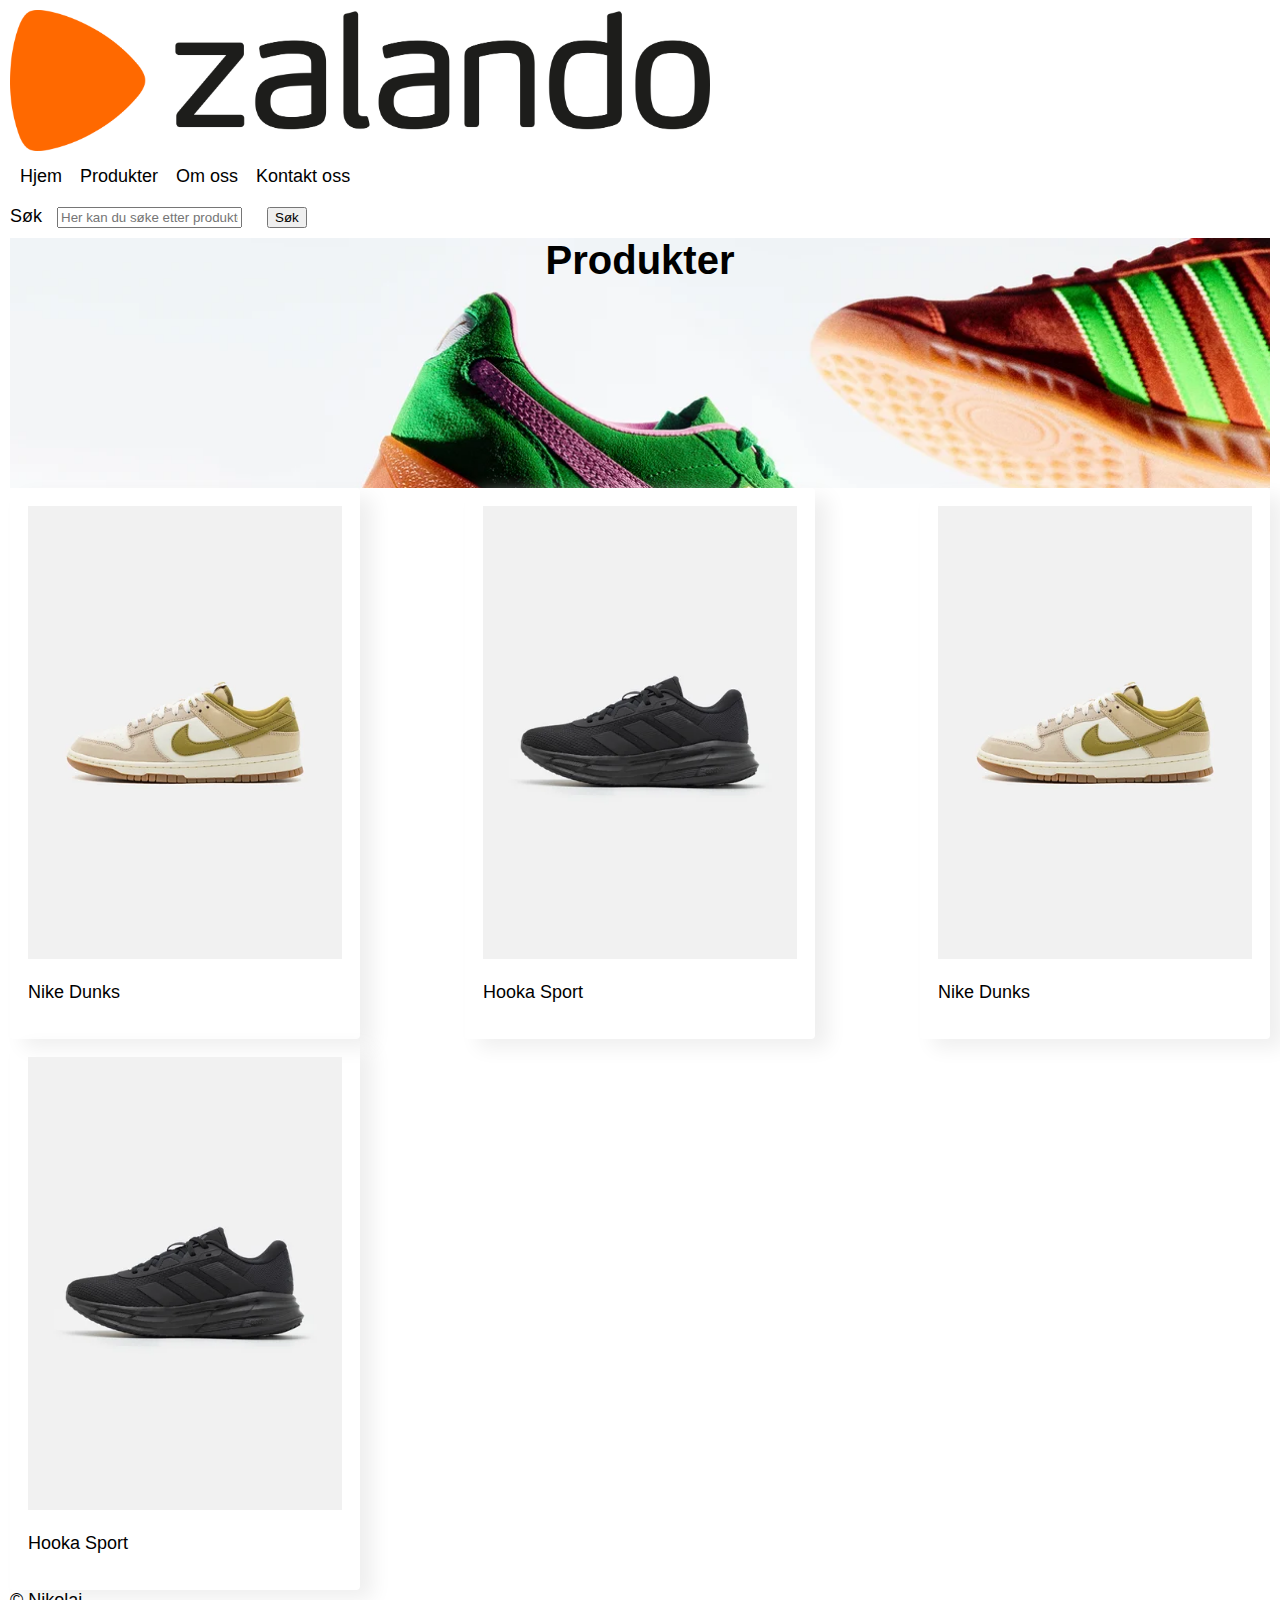
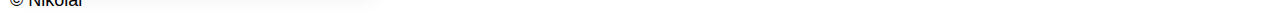
==== prosjekt 2/index.html @ b1544b2f "lagd prosjekt 2 som skal være en form for zalando" ====
<!DOCTYPE html>
<html lang="en">
<head>
    <meta charset="UTF-8">
    <meta name="viewport" content="width=device-width, initial-scale=1.0">
    <link rel="stylesheet" href="css/style.css">
    <title>Prosjekt2</title>
</head>
<body>
    <div id="container">
        <header>
            <img id="main-logo" src="img/zalando-logo-613417410.png" alt="Nettsted logo">
            <nav>
                <ul class="Flex-menu">
                    <li><a href="#">Hjem</a></li>
                    <li><a href="#">Produkter</a></li>
                    <li><a href="#">Om oss</a></li>
                    <li><a href="#">Kontakt oss</a></li>
                </ul>
                <form>
                    <label for="search">Søk</label>
                    <input type="text" placeholder="Her kan du søke etter produkter" id="search">
                    <input type="submit" value="Søk">
                </form>
            </nav>
        </header>
        <main>
            <section class="Flex-Space-b">
                <h2>Produkter</h2>
                <article class="product-Card">
                    <img src="img/3bb3ffb9ad81435e95a07af2f74f73bb.webp" alt="sko">
                    <p class="product-description">Nike Dunks</p>
                </article>

                <article class="product-Card">
                    <img src="img/d419cce977274b4d89a1b050e5636209.webp" alt="sko">
                    <p class="product-description">Hooka Sport</p>
                </article>

                <article class="product-Card">
                    <img src="img/3bb3ffb9ad81435e95a07af2f74f73bb.webp" alt="sko">
                    <p class="product-description">Nike Dunks</p>
                </article>

                <article class="product-Card">
                    <img src="img/d419cce977274b4d89a1b050e5636209.webp" alt="sko">
                    <p class="product-description">Hooka Sport</p>
                </article>
            </section>
        </main>
        <footer>&copy Nikolai</footer>
    </div>
</body>
</html>
---- prosjekt 2/css/style.css ----
*{
    box-sizing: border-box;
}
html{
    font-size: 18px;
}
body{
    font-family: Arial, Helvetica, sans-serif;
    margin: 10px;
}
#main-logo{
    width: 100%;
    max-width: 700px;
}
.Flex-menu{
    display: flex;
    flex-wrap: wrap;
    list-style: none;
    gap: 1rem;
    padding: 0;
    margin: 10px;
    a{
        text-decoration: none;
        color: #000;
    }
}
input{
    margin: 10px;
}
.Flex-Space-b{
    display: flex;
    flex-wrap: wrap;
    justify-content: space-between;
    h2{
        width: 100%;
        text-align: center;
        font-size: 40px;
    }
}
h2{
    background-image: url("../img/skopaper.webp");
    background-size: cover;
    width: 100%;
    text-align: center;
    height: 250px;
    margin: 0 auto;
    
}
.product-Card{
    max-width: 350px;
    min-width: 200px;
    box-shadow: 13px 9px 20px 0px #efefef;
    border-radius: 4px;
    padding: 1rem;
    width: 100%;
    img{
        max-width: 100%;
    }
}
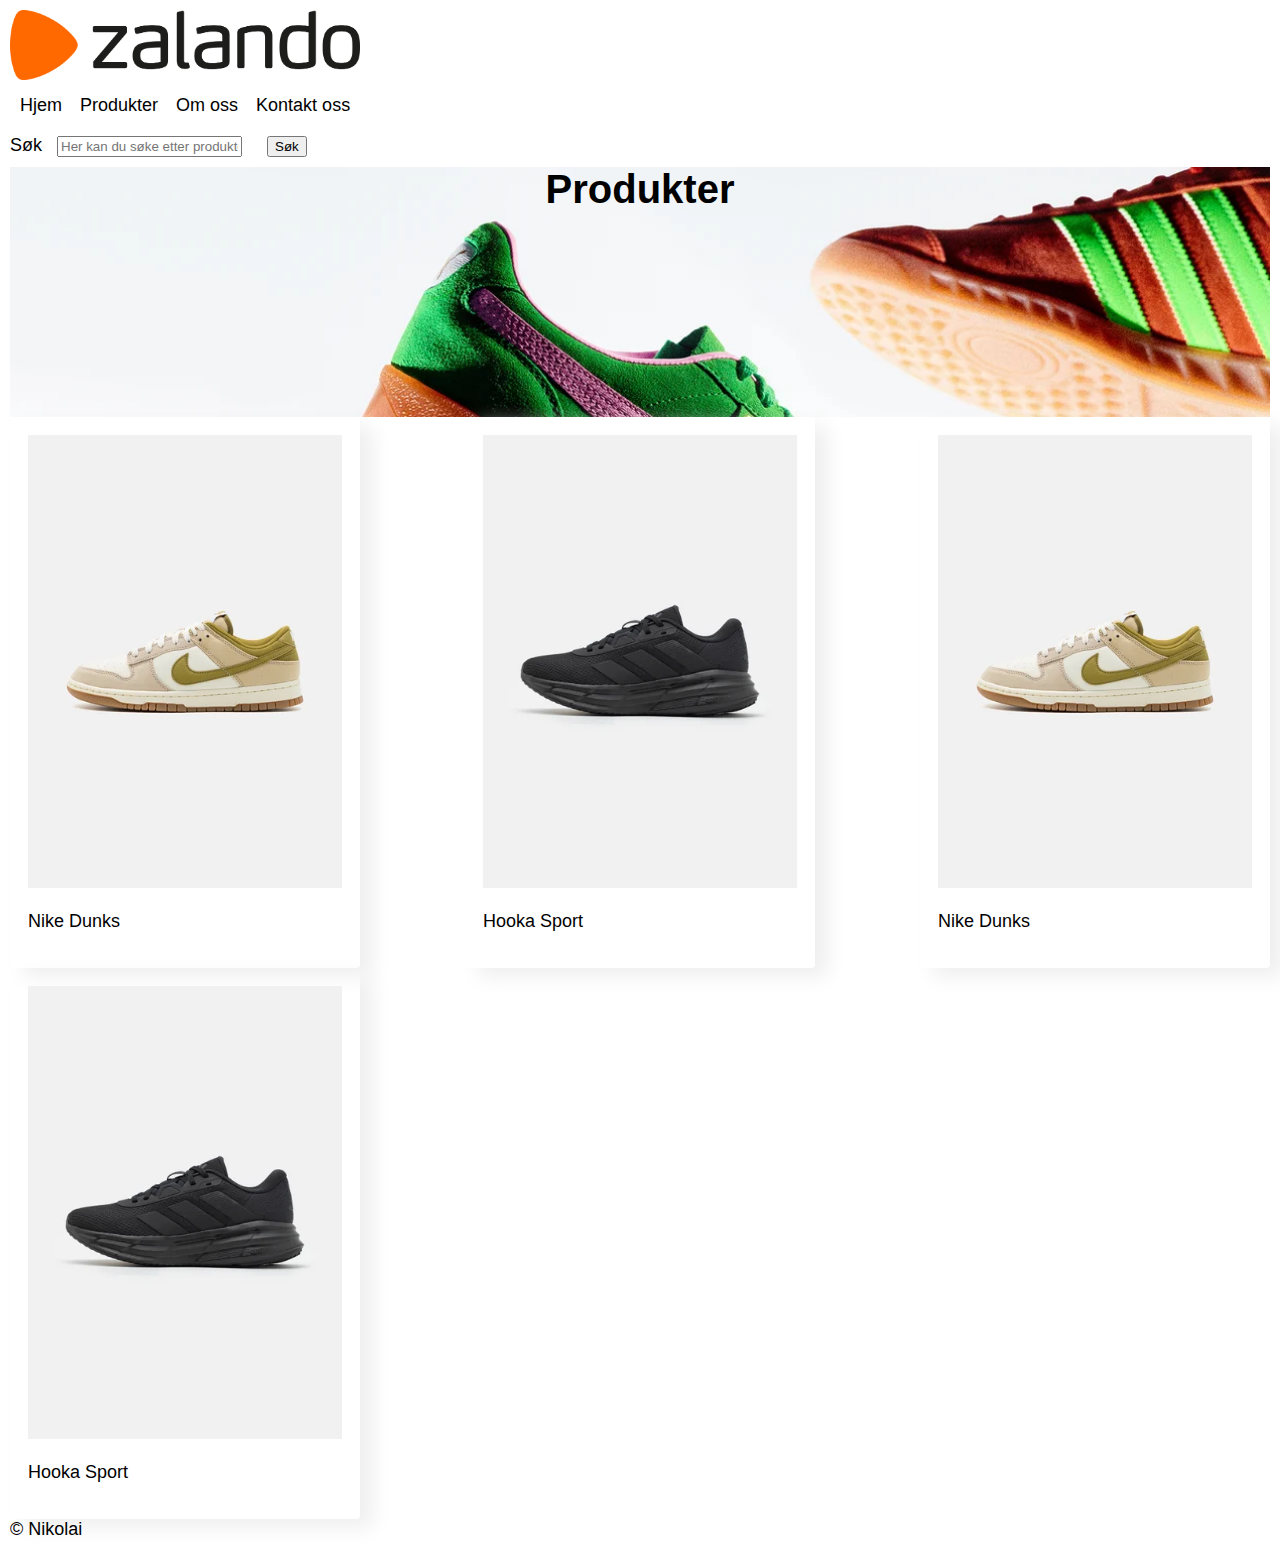
==== commit 8d57faca: "z" ====
--- a/prosjekt 2/index.html
+++ b/prosjekt 2/index.html
@@ -9,7 +9,7 @@
 <body>
     <div id="container">
         <header>
-            <img id="main-logo" src="img/zalando-logo-613417410.png" alt="Nettsted logo">
+            <img src="img/zalando-logo-613417410.png" alt="Nettsted logo">
             <nav>
                 <ul class="Flex-menu">
                     <li><a href="#">Hjem</a></li>
--- a/prosjekt 2/css/style.css
+++ b/prosjekt 2/css/style.css
@@ -8,9 +8,10 @@
     font-family: Arial, Helvetica, sans-serif;
     margin: 10px;
 }
-#main-logo{
+
+header img{
     width: 100%;
-    max-width: 700px;
+    max-width: 350px;
 }
 .Flex-menu{
     display: flex;
